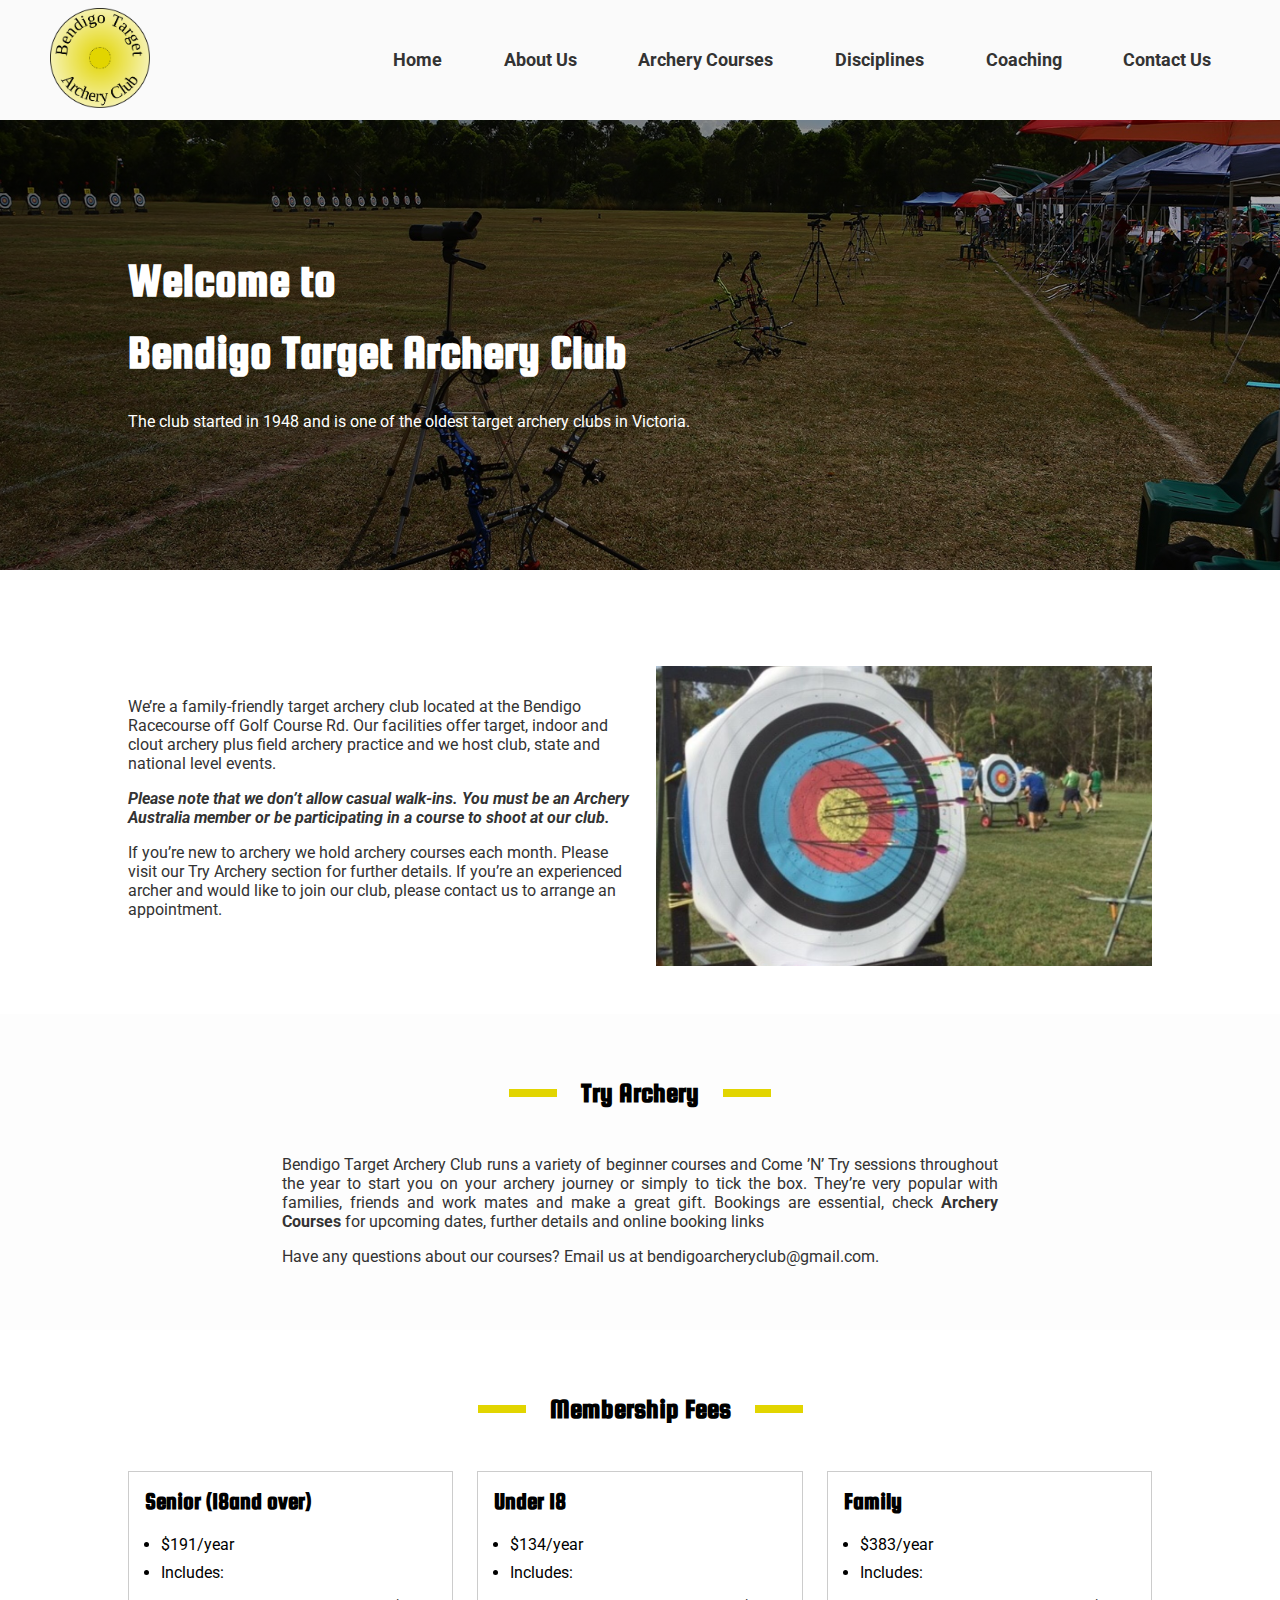
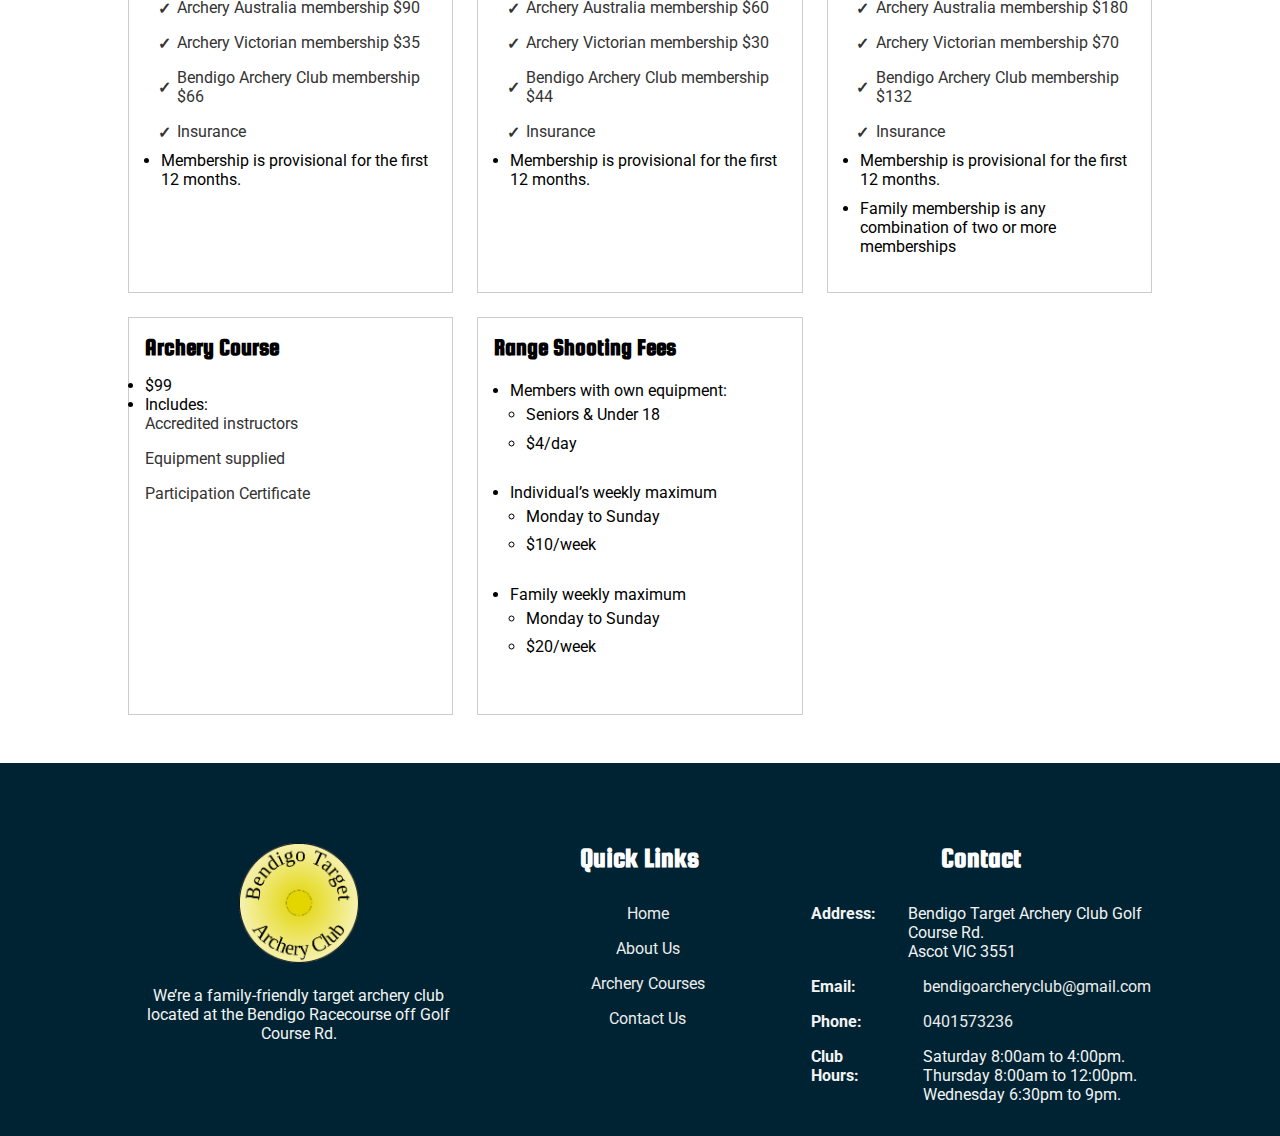
==== index.html @ e7ec424c "first commit" ====
<!DOCTYPE html>
<html lang="en">
  <head>
    <meta charset="UTF-8" />
    <meta http-equiv="X-UA-Compatible" content="IE=edge" />
    <meta name="viewport" content="width=device-width, initial-scale=1.0" />
    <title>Archery Club</title>

    <link rel="stylesheet" href="css/style.css" />
  </head>
  <body>
    <div class="wrapper">
      <header>
        <div class="logo">
          <a href="index.html"><img src="img/logo.png" alt="" /></a>
        </div>
        <nav>
          <a href="index.html">Home</a>
          <a href="about.html">About Us</a>
          <a href="courses.html">Archery Courses</a>
          <a href="disciplines.html">Disciplines</a>
          <a href="coaching.html">Coaching</a>
          <a href="">Contact Us</a>
        </nav>
      </header>
      <main>
        <section
          class="banner"
          style="
            background-image: linear-gradient(
                to right,
                rgba(0, 0, 0, 0.6),
                rgba(0, 0, 0, 0.3)
              ),
              url('img/shooting-range.jpg');
          "
        >
          <div class="container">
            <h2>
              Welcome to<br />
              Bendigo Target Archery Club
            </h2>
            <p>
              The club started in 1948 and is one of the oldest target archery
              clubs in Victoria.
            </p>
          </div>
        </section>
        <section class="description container">
          <div class="description-text">
            <p>
              We’re a family-friendly target archery club located at the Bendigo
              Racecourse off Golf Course Rd. Our facilities offer target, indoor
              and clout archery plus field archery practice and we host club,
              state and national level events.
            </p>
            <p>
              <strong
                ><i
                  >Please note that we don’t allow casual walk-ins. You must be
                  an Archery Australia member or be participating in a course to
                  shoot at our club.</i
                ></strong
              >
            </p>
            <p>
              If you’re new to archery we hold archery courses each month.
              Please visit our <a href="">Try Archery</a> section for further
              details. If you’re an experienced archer and would like to join
              our club, please contact us to arrange an appointment.
            </p>
          </div>
          <img src="img/one-target.jpg" alt="" class="description-image" />
        </section>
        <section class="try-archery bg-shade">
          <div class="container">
            <div class="section-title">
              <h3>Try Archery</h3>
            </div>
            <p>
              Bendigo Target Archery Club runs a variety of beginner courses and
              Come ’N’ Try sessions throughout the year to start you on your
              archery journey or simply to tick the box. They’re very popular
              with families, friends and work mates and make a great gift.
              Bookings are essential, check
              <strong> <a href="courses.html">Archery Courses</a></strong> for
              upcoming dates, further details and online booking links
            </p>
            <p>
              Have any questions about our courses? Email us at
              <a href="mailto:bendigoarcheryclub@gmail.com"
                >bendigoarcheryclub@gmail.com.</a
              >
            </p>
          </div>
        </section>
        <section class="membership">
          <div class="container">
            <div class="section-title">
              <h3>Membership Fees</h3>
            </div>
            <div class="membership-layout">
              <div class="item">
                <h4>Senior (18and over)</h4>
                <ul>
                  <li>$191/year</li>
                  <li>
                    Includes:
                    <p>Archery Australia membership $90</p>
                    <p>Archery Victorian membership $35</p>
                    <p>Bendigo Archery Club membership $66</p>
                    <p>Insurance</p>
                  </li>
                  <li>Membership is provisional for the first 12 months.</li>
                </ul>
              </div>
              <div class="item">
                <h4>Under 18</h4>
                <ul>
                  <li>$134/year</li>
                  <li>
                    Includes:
                    <p>Archery Australia membership $60</p>
                    <p>Archery Victorian membership $30</p>
                    <p>Bendigo Archery Club membership $44</p>
                    <p>Insurance</p>
                  </li>
                  <li>Membership is provisional for the first 12 months.</li>
                </ul>
              </div>
              <div class="item">
                <h4>Family</h4>
                <ul>
                  <li>$383/year</li>
                  <li>
                    Includes:
                    <p>Archery Australia membership $180</p>
                    <p>Archery Victorian membership $70</p>
                    <p>Bendigo Archery Club membership $132</p>
                    <p>Insurance</p>
                  </li>
                  <li>Membership is provisional for the first 12 months.</li>
                  <li>
                    Family membership is any combination of two or more
                    memberships
                  </li>
                </ul>
              </div>
              <div class="item">
                <h4>Archery Course</h4>
                <li>$99</li>
                <li>
                  Includes:
                  <p>Accredited instructors</p>
                  <p>Equipment supplied</p>
                  <p>Participation Certificate</p>
                </li>
              </div>
              <div class="item">
                <h4>Range Shooting Fees</h4>
                <ul>
                  <li>
                    Members with own equipment:
                    <ul class="style-circle">
                      <li>Seniors & Under 18</li>
                      <li>$4/day</li>
                    </ul>
                  </li>
                  <li>
                    Individual’s weekly maximum
                    <ul class="style-circle">
                      <li>Monday to Sunday</li>
                      <li>$10/week</li>
                    </ul>
                  </li>
                  <li>
                    Family weekly maximum
                    <ul class="style-circle">
                      <li>Monday to Sunday</li>
                      <li>$20/week</li>
                    </ul>
                  </li>
                </ul>
              </div>
            </div>
          </div>
        </section>
      </main>
      <footer>
        <div class="container">
          <div class="footer-layout">
            <div>
              <img src="img/logo.png" alt="" width="120" />
              <br />
              <br />
              <p>
                We’re a family-friendly target archery club located at the
                Bendigo Racecourse off Golf Course Rd.
              </p>
            </div>
            <div>
              <h3>Quick Links</h3>
              <ul>
                <li><a href="">Home</a></li>
                <li><a href="">About Us</a></li>
                <li><a href="">Archery Courses</a></li>
                <li><a href="">Contact Us</a></li>
              </ul>
            </div>
            <div>
              <h3>Contact</h3>
              <p>
                <strong>Address:</strong> Bendigo Target Archery Club Golf
                Course Rd. <br />
                Ascot VIC 3551
              </p>
              <p>
                <strong>Email:</strong>
                <a href="mailto:bendigoarcheryclub@gmail.com"
                  >bendigoarcheryclub@gmail.com</a
                >
              </p>
              <p>
                <strong>Phone:</strong> <a href="tel:0401573236">0401573236</a>
              </p>
              <p>
                <strong>Club Hours:</strong> Saturday 8:00am to 4:00pm.
                <br />Thursday 8:00am to 12:00pm. <br />Wednesday 6:30pm to
                9pm.<br />
              </p>
            </div>
          </div>
        </div>
      </footer>
    </div>
  </body>
</html>
---- css/style.css ----
/* font import from google fonts */
@import url('https://fonts.googleapis.com/css2?family=Roboto:wght@400;500;700;900&family=Squada+One&display=swap');
/* basic normalize css */

*{
  margin: 0; 
  padding: 0;
  box-sizing: border-box;
}

html{
  scroll-behavior: smooth;
}

body{
  font-family: 'Roboto', sans-serif;
  font-size: 100%;
  overflow-x: hidden;
  
}
p{
  padding-bottom: 1rem;
  color: #333;
}
a{
  text-decoration: none;
  color: inherit;
}
ul,ol{
  padding-left: 1rem;
  margin-bottom: 1rem;
}
ul.style-circle{
  list-style: circle !important;
}

h1,h2,h3,h4,h5,h6{
  font-family: 'Squada One', cursive
}
h6{
  font-size: 1rem;
}
h5{
  font-size: 1.25rem
}
h4{
  font-size: 1.5rem;
}
h3{
  font-size: 1.75rem;
}
h2{
  font-size: 2rem;
}
h1{
  font-size: 2.25rem;
}
.text-center{
  text-align:center;
}
/* web css */
header{
  display:flex;
  justify-content: space-between;
  align-items: center;
  height:120px;
  background: #fafafa;
  padding: 1rem 2.5rem;
}
/* preventing image to strectch or scooch */
header .logo img{
  width: 120px;
  height: 100px;
  object-fit: contain;
}
nav a{
  padding: 1.8rem;
  color: #333;
  text-decoration: none;
  font-weight: bold;
  font-size: 1.1rem;
}

.container{
  width: 80%;
  max-width: 1500px;
  margin: auto;
  display: block;
}
section{
  padding: 3rem 0;
}
.bg-shade{
  background-color: rgb(253, 253, 253);
}
.banner{
  min-height: 450px;
  display: flex;
  align-items: center;
  background-repeat: no-repeat;
  background-size: cover;
  background-position: center center;
}
.banner h2{
  color: #fff;
  font-size: 3rem;
  line-height: 1.5;
}
.banner p{
  color:#fff;
  margin-top: 1.5rem;
}
.banner a{
  color:#f3f3f3;
  text-decoration: none;
}
.description {
  margin-top: 3rem;
  display: flex;
  gap:1rem;
  align-items: center;
}
.description-text{
  flex-basis: 50%;
  flex-shrink: 0;
}
.description-image{
  width:100%;
  height:300px;
  object-fit: cover;
  flex-grow: 0;
  overflow: hidden;
}
.section-title h3{
  position:relative;
  width:max-content;
  padding: 1rem;
  margin:0 auto 2rem auto;
}
.section-title h3:before{
  position: absolute;
  content: '';
  width:3rem;
  height: 0.5rem;
  background: #E2D500;
  top: 50%;
  left: -3.5rem;
  transform: translateY(-50%);
  -webkit-transform: translateY(-50%);
  -moz-transform: translateY(-50%);
  -ms-transform: translateY(-50%);
  -o-transform: translateY(-50%);
}
.section-title h3:after{
  position: absolute;
  content: '';
  width:3rem;
  height: 0.5rem;
  background: #E2D500;
  top: 50%;
  right:-3.5rem;
  transform: translateY(-50%);
  -webkit-transform: translateY(-50%);
  -moz-transform: translateY(-50%);
  -ms-transform: translateY(-50%);
  -o-transform: translateY(-50%);
}
.try-archery p{
  width: 70%;
  margin: auto;
  text-align: justify;
}
.about-content > div{
  display:flex;
  align-items: center;
  gap: 2rem;
  border-bottom: 0.8rem solid #ececec;
  padding: 4rem 0;
}
.about-content > div:nth-child(2){
  flex-direction: row-reverse;
}
.about-content > div:last-child{
  border: none;
}
.about-content > div > *{
  flex: 0 0 50%;
  overflow: hidden;
}
.about-content > div > img{
  width: auto;
  max-width: 100%;
  max-height: 300px;
  object-fit: contain;
  overflow: hidden;
}
footer{
  padding: 5rem 0 1rem 0;
  background: #002333;
  color:#fff
}
footer p{
  color:#f3f3f3
}
.footer-layout{
  display: grid;
  grid-template-columns: repeat(auto-fit, minmax(280px, 1fr));
  grid-template-rows: max-content;
  justify-items: center;
 text-align: center;
}
.footer-layout > div > h3 {
  color:#fff;
  margin-bottom: 2rem;
}

.footer-layout > div:nth-child(2) ul li{
  margin-bottom: 1rem;
  list-style: none;
}
.footer-layout > div:last-child p{
  display: flex;
  gap: 2rem;
  text-align: left;
}
.footer-layout > div a{
  text-decoration: none;
  color: #ececec;
}
.footer-layout > div:last-child strong{
  width: 5rem;
}
/* Courses */
.course-contents h3{
  margin-bottom: 2rem;
}
.course-contents ul{
  list-style: square;
  padding-left: 2rem;
  margin-bottom: 2rem;
}
.course-contents ul li{
  margin: 0.6rem;
}
.membership-layout{
  display:grid;
  grid-template-columns: repeat(auto-fit, minmax(280px, 1fr));
  grid-template-rows: max-content;
  gap:1.5rem
}
.membership-layout .item{
  border: 1px solid #ccc;
  padding:1rem
}
.membership-layout .item h4{
  margin-bottom: 1rem;
}
.membership-layout .item ul{
  padding-left: 1rem;
}
.membership-layout .item ul li{
  padding: 0.3rem 0;
}
.membership-layout .item ul p{
  padding-left: 1rem;
  position: relative;
  padding-bottom: 0;
  margin-top: 1rem;
}
.membership-layout .item ul p:before{
  position: absolute;
  content: "✓";
  top: 50%;
  left: -0.2rem;
  transform: translateY(-50%);
  -webkit-transform: translateY(-50%);
  -moz-transform: translateY(-50%);
  -ms-transform: translateY(-50%);
  -o-transform: translateY(-50%);
  font-weight: bold;
}
.target-archery-discipline a{
  text-decoration: underline;
}
.coaching ul li{
  padding:0.3rem 0;
}
.coaching h4{
  margin-bottom: 2rem;
  margin-top: 1rem;

}
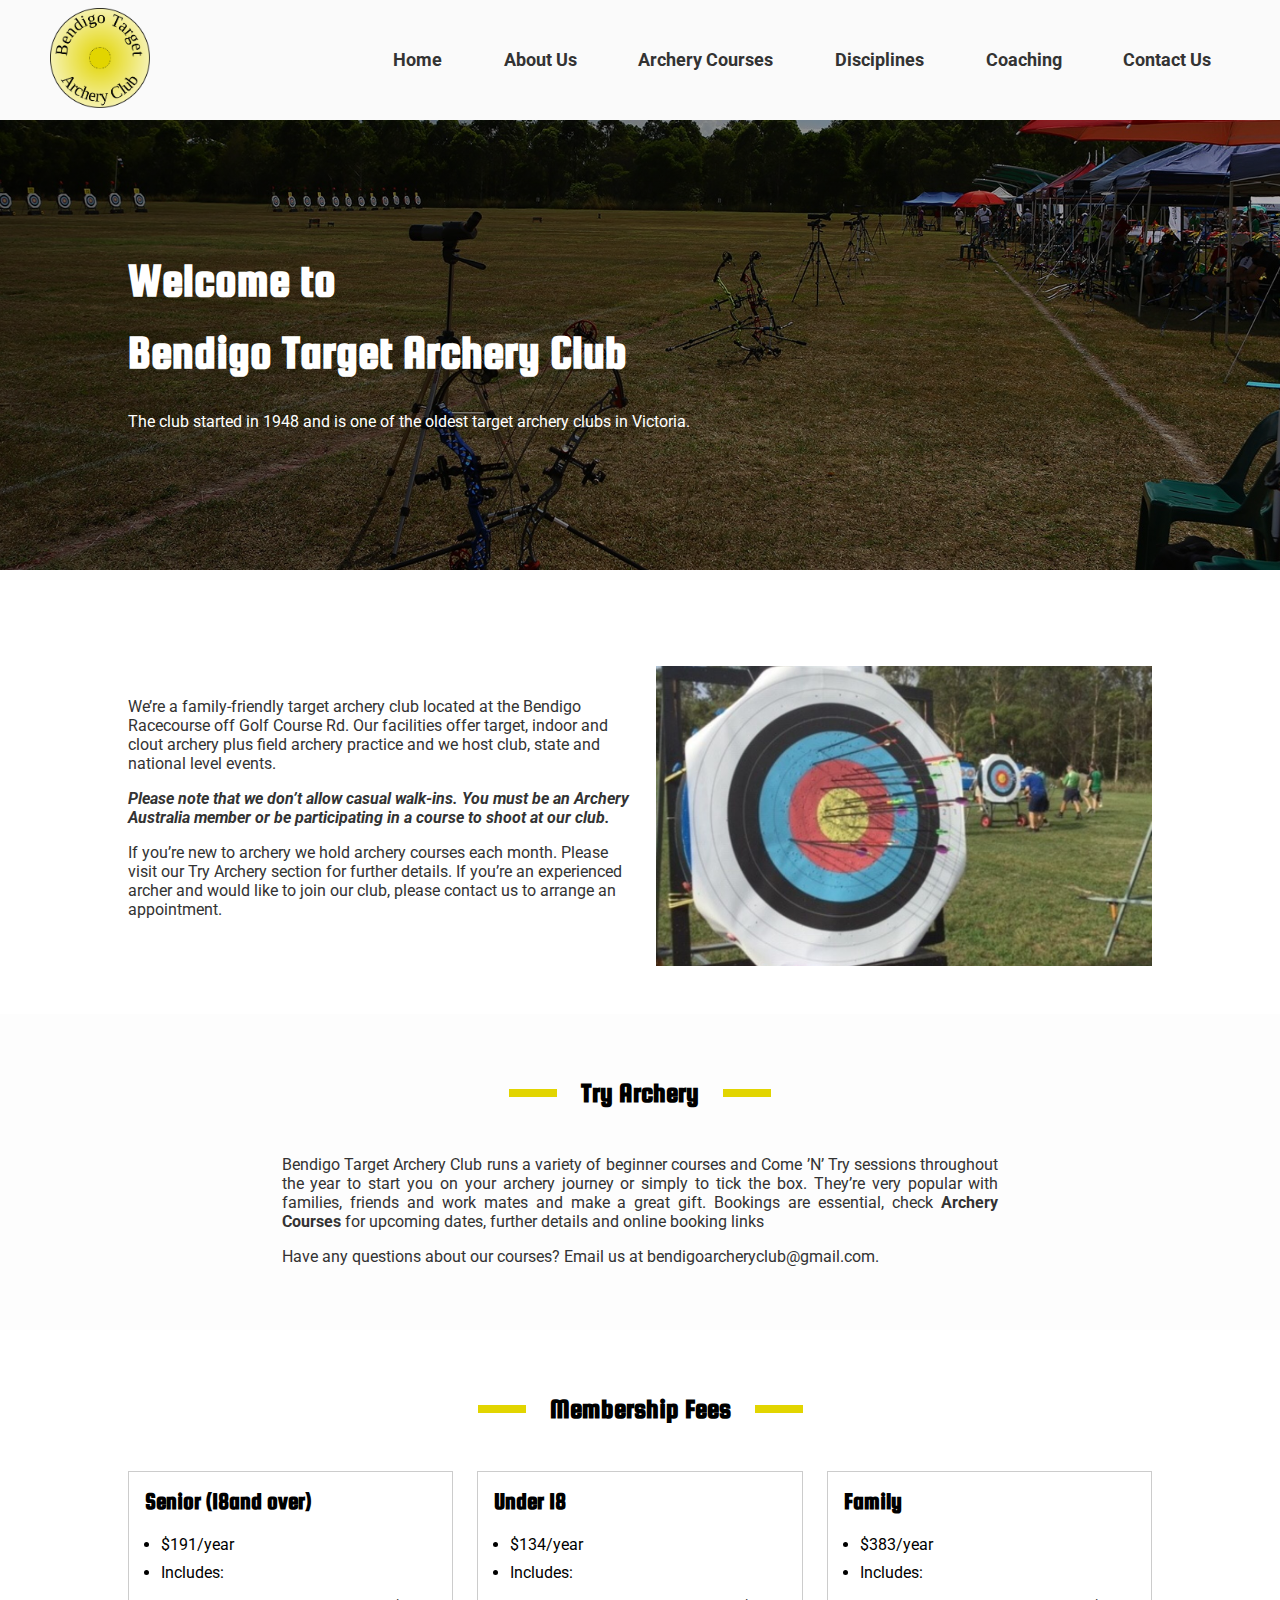
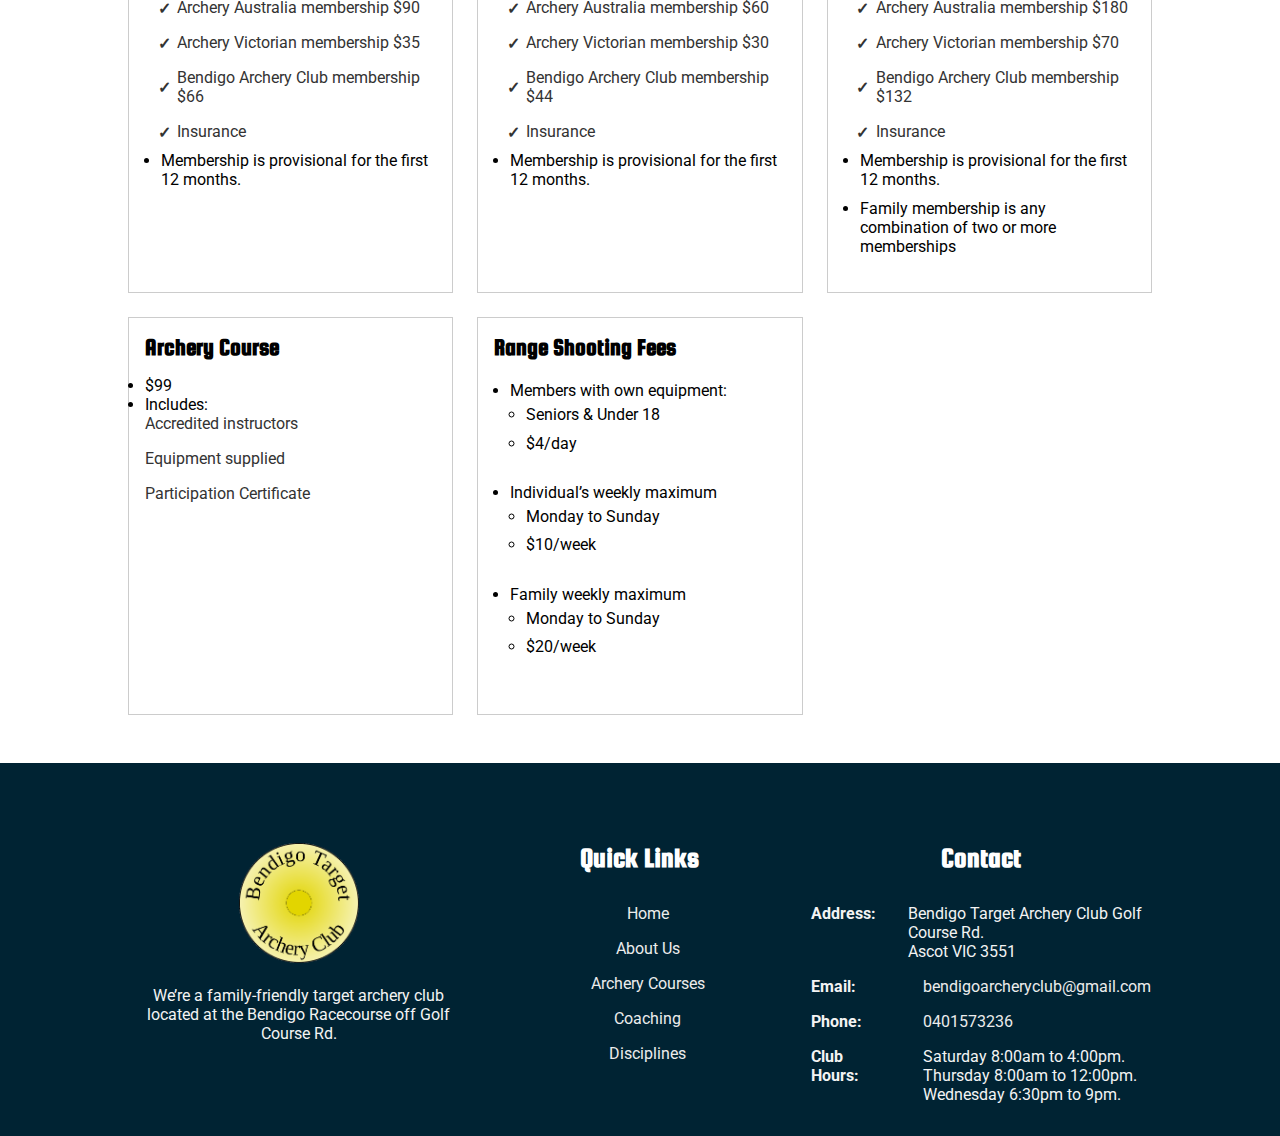
==== commit b94e2ce5: "updated links" ====
--- a/index.html
+++ b/index.html
@@ -201,10 +201,11 @@
             <div>
               <h3>Quick Links</h3>
               <ul>
-                <li><a href="">Home</a></li>
-                <li><a href="">About Us</a></li>
-                <li><a href="">Archery Courses</a></li>
-                <li><a href="">Contact Us</a></li>
+                <li><a href="index.html">Home</a></li>
+                <li><a href="about.html">About Us</a></li>
+                <li><a href="courses.html">Archery Courses</a></li>
+                <li><a href="coaching.html">Coaching</a></li>
+                <li><a href="disciplines.html">Disciplines</a></li>
               </ul>
             </div>
             <div>
